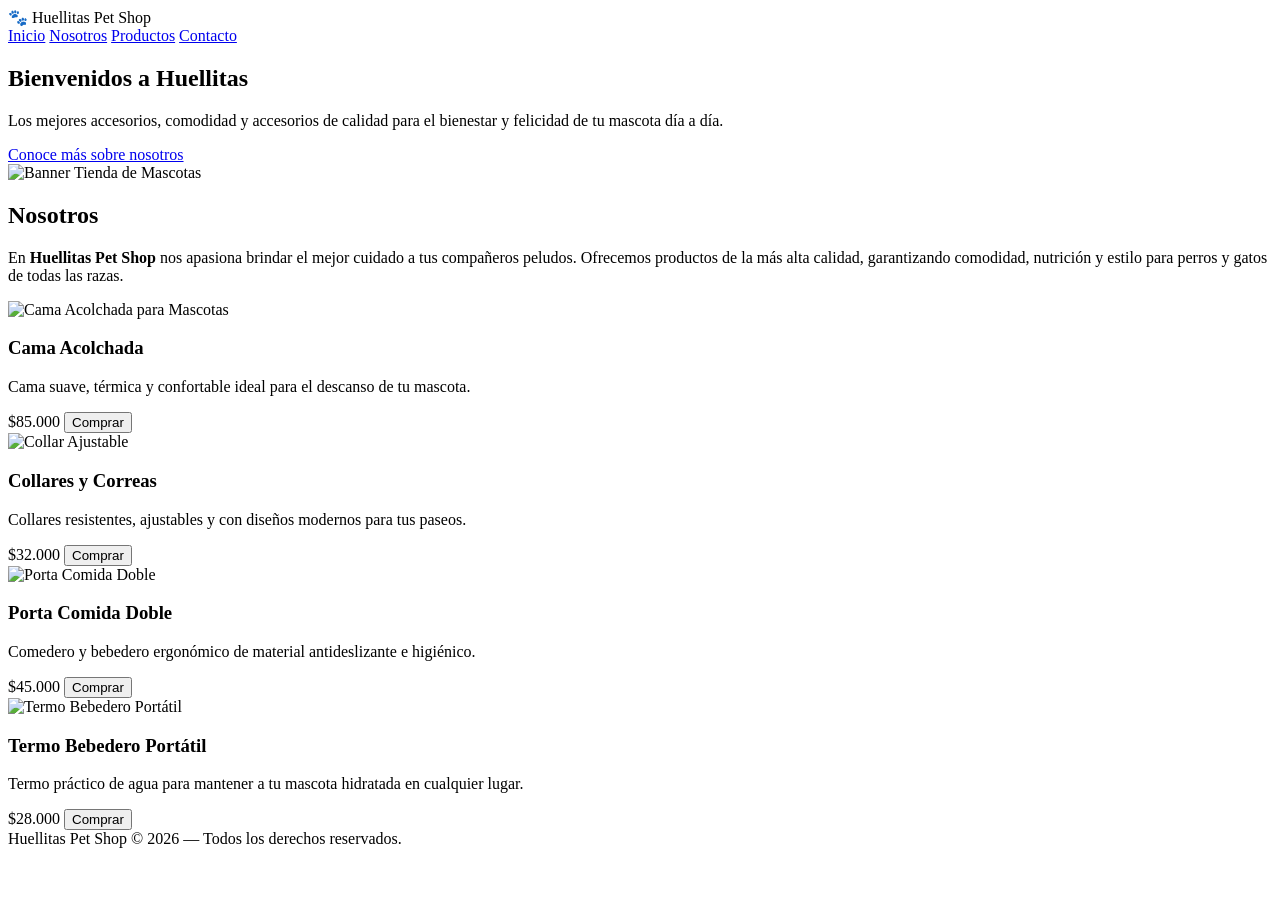
==== index.html @ d26b22a7 "Add files via upload" ====
<!DOCTYPE html>
<html lang="es">
<head>
  <meta charset="UTF-8">
  <meta name="viewport" content="width=device-width, initial-scale=1.0">
  <link rel="stylesheet" href="../ccs/estilo.css"/>
  <title>Tienda de Mascotas 🐾</title>
</head>
<body>
  <div class="contenedor">
    
    <!-- HEADER (FILA 1) -->
    <header>
      <div class="logo">🐾 Huellitas Pet Shop</div>
      <nav>
        <a href="index.html">Inicio</a>
        <a href="index.html#nosotros">Nosotros</a>
        <a href="index.html#catalogo">Productos</a>
        <a href="index.html#contacto">Contacto</a>
      </nav>
    </header>

    <!-- SECCIÓN HERO (FILA 2) -->
    <section class="fila-2">
      <div class="hero">
        <h1>Bienvenidos a Huellitas</h1>
        <p>Los mejores accesorios, comodidad y accesorios de calidad para el bienestar y felicidad de tu mascota día a día.</p>
        <a href="../html/nosotros.html" class="btn-hero">Conoce más sobre nosotros</a>
      </div>
      <div class="hero-img">
        <img src="../imagenes/banner.jpg...." alt="Banner Tienda de Mascotas">
      </div>
    </section>

    <!-- SECCIÓN: NOSOTROS (FILA 3) -->
    <section id="nosotros" class="seccion-nosotros">
      <h2>Nosotros</h2>
      <p>En <strong>Huellitas Pet Shop</strong> nos apasiona brindar el mejor cuidado a tus compañeros peludos. Ofrecemos productos de la más alta calidad, garantizando comodidad, nutrición y estilo para perros y gatos de todas las razas.</p>
    </section>

    <!-- SECCIÓN CATÁLOGO DE PRODUCTOS (FILA 4) -->
    <section id="catalogo" class="fila-4">
      
      <div class="producto">
        <div class="emoji">
          <img src="../imagenes/cama.jpg" alt="Cama Acolchada para Mascotas">
        </div>
        <h3>Cama Acolchada</h3>
        <p>Cama suave, térmica y confortable ideal para el descanso de tu mascota.</p>
        <span class="precio">$85.000</span>
        <button>Comprar</button>
      </div>

      <div class="producto">
        <div class="emoji">
          <img src="../imagenes/collares.jpg" alt="Collar Ajustable">
        </div>
        <h3>Collares y Correas</h3>
        <p>Collares resistentes, ajustables y con diseños modernos para tus paseos.</p>
        <span class="precio">$32.000</span>
        <button>Comprar</button>
      </div>

      <div class="producto">
        <div class="emoji">
          <img src="../imagenes/porta comida.jpg" alt="Porta Comida Doble">
        </div>
        <h3>Porta Comida Doble</h3>
        <p>Comedero y bebedero ergonómico de material antideslizante e higiénico.</p>
        <span class="precio">$45.000</span>
        <button>Comprar</button>
      </div>

      <div class="producto">
        <div class="emoji">
          <img src="../imagenes/termo.jpg" alt="Termo Bebedero Portátil">
        </div>
        <h3>Termo Bebedero Portátil</h3>
        <p>Termo práctico de agua para mantener a tu mascota hidratada en cualquier lugar.</p>
        <span class="precio">$28.000</span>
        <button>Comprar</button>
      </div>

    </section>

    <!-- FOOTER -->
    <footer id="contacto">
      Huellitas Pet Shop © 2026 — Todos los derechos reservados.
    </footer>
  </div>
</body>
</html>
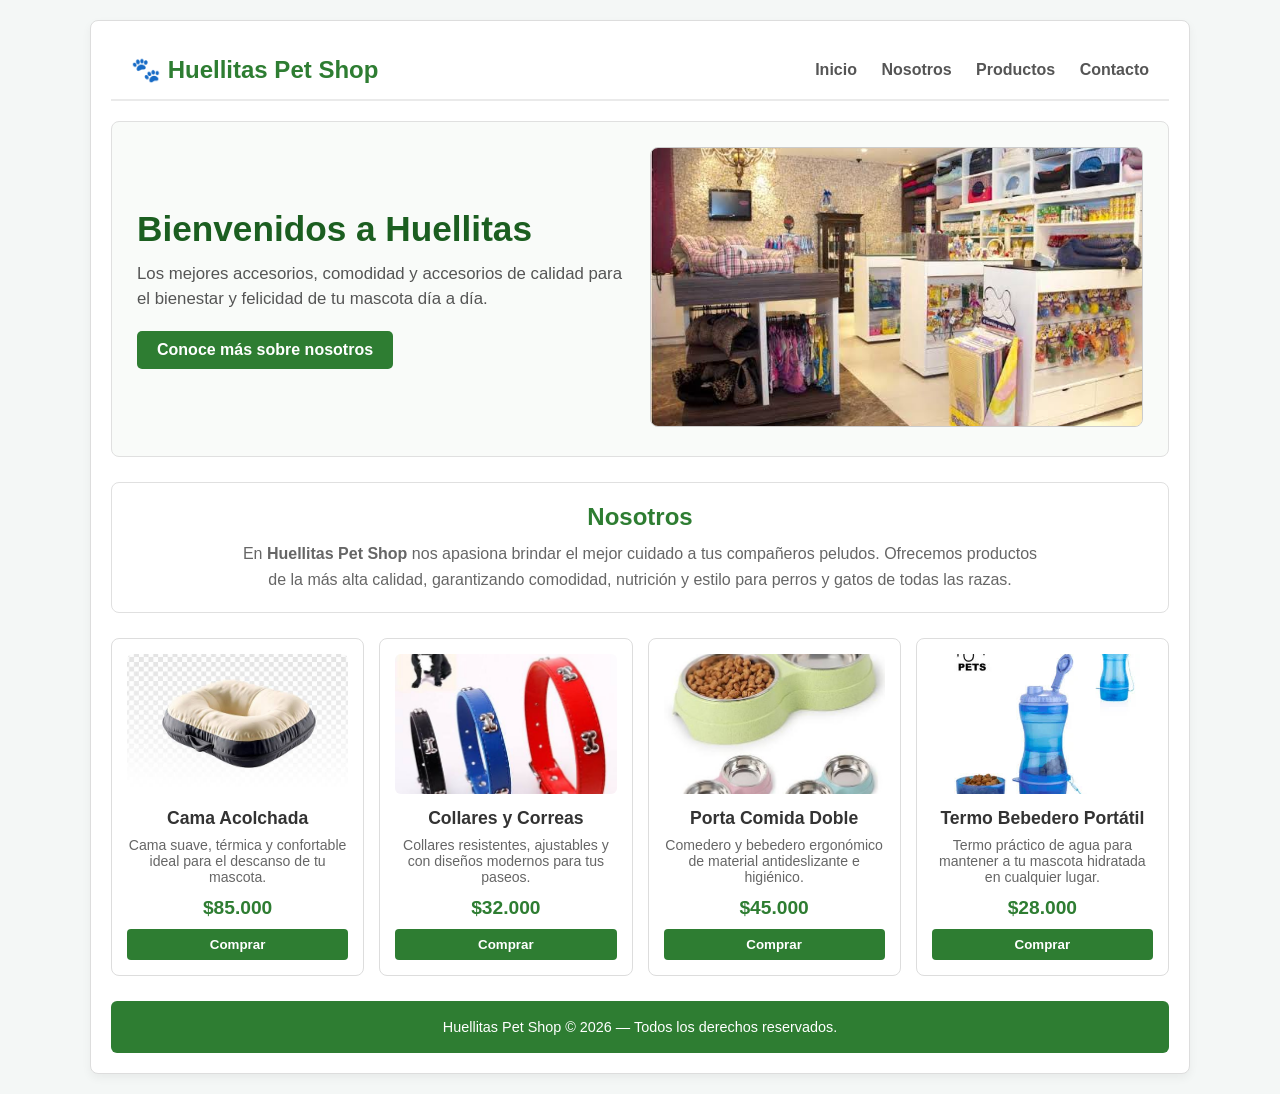
==== commit dadc915f: "Update index.html" ====
--- a/index.html
+++ b/index.html
@@ -3,7 +3,7 @@
 <head>
   <meta charset="UTF-8">
   <meta name="viewport" content="width=device-width, initial-scale=1.0">
-  <link rel="stylesheet" href="../ccs/estilo.css"/>
+  <link rel="stylesheet" href="estilo.css"/>
   <title>Tienda de Mascotas 🐾</title>
 </head>
 <body>
@@ -25,10 +25,10 @@
       <div class="hero">
         <h1>Bienvenidos a Huellitas</h1>
         <p>Los mejores accesorios, comodidad y accesorios de calidad para el bienestar y felicidad de tu mascota día a día.</p>
-        <a href="../html/nosotros.html" class="btn-hero">Conoce más sobre nosotros</a>
+        <a href="nosotros.html" class="btn-hero">Conoce más sobre nosotros</a>
       </div>
       <div class="hero-img">
-        <img src="../imagenes/banner.jpg...." alt="Banner Tienda de Mascotas">
+        <img src="banner.jpg" alt="Banner Tienda de Mascotas">
       </div>
     </section>
 
@@ -43,7 +43,7 @@
       
       <div class="producto">
         <div class="emoji">
-          <img src="../imagenes/cama.jpg" alt="Cama Acolchada para Mascotas">
+          <img src="cama.jpg" alt="Cama Acolchada para Mascotas">
         </div>
         <h3>Cama Acolchada</h3>
         <p>Cama suave, térmica y confortable ideal para el descanso de tu mascota.</p>
@@ -53,7 +53,7 @@
 
       <div class="producto">
         <div class="emoji">
-          <img src="../imagenes/collares.jpg" alt="Collar Ajustable">
+          <img src="collares.jpg" alt="Collar Ajustable">
         </div>
         <h3>Collares y Correas</h3>
         <p>Collares resistentes, ajustables y con diseños modernos para tus paseos.</p>
@@ -63,7 +63,7 @@
 
       <div class="producto">
         <div class="emoji">
-          <img src="../imagenes/porta comida.jpg" alt="Porta Comida Doble">
+          <img src="porta comida.jpg" alt="Porta Comida Doble">
         </div>
         <h3>Porta Comida Doble</h3>
         <p>Comedero y bebedero ergonómico de material antideslizante e higiénico.</p>
@@ -73,7 +73,7 @@
 
       <div class="producto">
         <div class="emoji">
-          <img src="../imagenes/termo.jpg" alt="Termo Bebedero Portátil">
+          <img src="termo.jpg" alt="Termo Bebedero Portátil">
         </div>
         <h3>Termo Bebedero Portátil</h3>
         <p>Termo práctico de agua para mantener a tu mascota hidratada en cualquier lugar.</p>
@@ -89,4 +89,4 @@
     </footer>
   </div>
 </body>
-</html>+</html>
--- a/estilo.css
+++ b/estilo.css
@@ -0,0 +1,237 @@
+/* Reset básico de estilos */
+* {
+  margin: 0;
+  padding: 0;
+  box-sizing: border-box;
+  font-family: 'Segoe UI', Tahoma, Geneva, Verdana, sans-serif;
+}
+
+body {
+  background-color: #f4f7f6;
+  color: #333;
+  display: flex;
+  justify-content: center;
+  padding: 20px;
+}
+
+/* Contenedor Principal estilo Maqueta */
+.contenedor {
+  width: 100%;
+  max-width: 1100px;
+  background: #ffffff;
+  border: 1px solid #ddd;
+  border-radius: 8px;
+  padding: 20px;
+  box-shadow: 0 4px 10px rgba(0, 0, 0, 0.05);
+}
+
+/* HEADER - FILA 1 */
+header {
+  display: flex;
+  justify-content: space-between;
+  align-items: center;
+  padding: 15px 20px;
+  border-bottom: 2px solid #eaeaea;
+  margin-bottom: 20px;
+}
+
+.logo {
+  font-size: 1.5rem;
+  font-weight: bold;
+  color: #2e7d32;
+}
+
+nav a {
+  margin-left: 20px;
+  text-decoration: none;
+  color: #555;
+  font-weight: 600;
+  transition: color 0.3s;
+}
+
+nav a:hover {
+  color: #2e7d32;
+}
+
+/* SECCIÓN HERO - FILA 2 (2 Columnas) */
+.fila-2 {
+  display: flex;
+  align-items: center;
+  gap: 20px;
+  margin-bottom: 25px;
+  background: #f9fbf9;
+  padding: 25px;
+  border-radius: 8px;
+  border: 1px solid #e0e0e0;
+}
+
+.hero {
+  flex: 1;
+}
+
+.hero h1 {
+  font-size: 2.2rem;
+  color: #1b5e20;
+  margin-bottom: 12px;
+}
+
+.hero p {
+  font-size: 1.05rem;
+  line-height: 1.5;
+  color: #555;
+  margin-bottom: 20px;
+}
+
+.btn-hero {
+  display: inline-block;
+  background-color: #2e7d32;
+  color: #fff;
+  padding: 10px 20px;
+  text-decoration: none;
+  border-radius: 5px;
+  font-weight: bold;
+  transition: background 0.3s;
+}
+
+.btn-hero:hover {
+  background-color: #1b5e20;
+}
+
+.hero-img {
+  flex: 1;
+  text-align: center;
+}
+
+.hero-img img {
+  width: 100%;
+  max-height: 280px;
+  object-fit: cover;
+  border-radius: 8px;
+  border: 1px solid #ccc;
+}
+
+/* SECCIÓN NOSOTROS - FILA 3 */
+.seccion-nosotros {
+  background: #ffffff;
+  padding: 20px;
+  margin-bottom: 25px;
+  border: 1px solid #e0e0e0;
+  border-radius: 8px;
+  text-align: center;
+}
+
+.seccion-nosotros h2 {
+  color: #2e7d32;
+  margin-bottom: 10px;
+}
+
+.seccion-nosotros p {
+  color: #666;
+  max-width: 800px;
+  margin: 0 auto;
+  line-height: 1.6;
+}
+
+/* CATÁLOGO DE PRODUCTOS - FILA 4 (4 Columnas) */
+.fila-4 {
+  display: grid;
+  grid-template-columns: repeat(4, 1fr);
+  gap: 15px;
+  margin-bottom: 25px;
+}
+
+.producto {
+  background: #fff;
+  border: 1px solid #ddd;
+  border-radius: 8px;
+  padding: 15px;
+  text-align: center;
+  display: flex;
+  flex-direction: column;
+  justify-content: space-between;
+  transition: transform 0.2s, box-shadow 0.2s;
+}
+
+.producto:hover {
+  transform: translateY(-3px);
+  box-shadow: 0 5px 12px rgba(0,0,0,0.1);
+}
+
+.emoji img {
+  width: 100%;
+  height: 140px;
+  object-fit: cover;
+  border-radius: 6px;
+  margin-bottom: 10px;
+}
+
+.producto h3 {
+  font-size: 1.1rem;
+  color: #333;
+  margin-bottom: 8px;
+}
+
+.producto p {
+  font-size: 0.88rem;
+  color: #666;
+  margin-bottom: 12px;
+}
+
+.precio {
+  display: block;
+  font-size: 1.2rem;
+  font-weight: bold;
+  color: #2e7d32;
+  margin-bottom: 10px;
+}
+
+.producto button {
+  background-color: #2e7d32;
+  color: white;
+  border: none;
+  padding: 8px 15px;
+  border-radius: 4px;
+  cursor: pointer;
+  font-weight: bold;
+  transition: background 0.3s;
+}
+
+.producto button:hover {
+  background-color: #1b5e20;
+}
+
+/* FOOTER */
+footer {
+  text-align: center;
+  padding: 18px;
+  background-color: #2e7d32;
+  color: white;
+  border-radius: 6px;
+  font-size: 0.9rem;
+}
+
+/* Diseño Adaptable (Responsive para móviles y tabletas) */
+@media (max-width: 768px) {
+  .fila-2 {
+    flex-direction: column;
+  }
+  
+  .fila-4 {
+    grid-template-columns: repeat(2, 1fr);
+  }
+}
+
+@media (max-width: 480px) {
+  .fila-4 {
+    grid-template-columns: 1fr;
+  }
+  
+  header {
+    flex-direction: column;
+    gap: 10px;
+  }
+  
+  nav a {
+    margin: 0 8px;
+  }
+}
